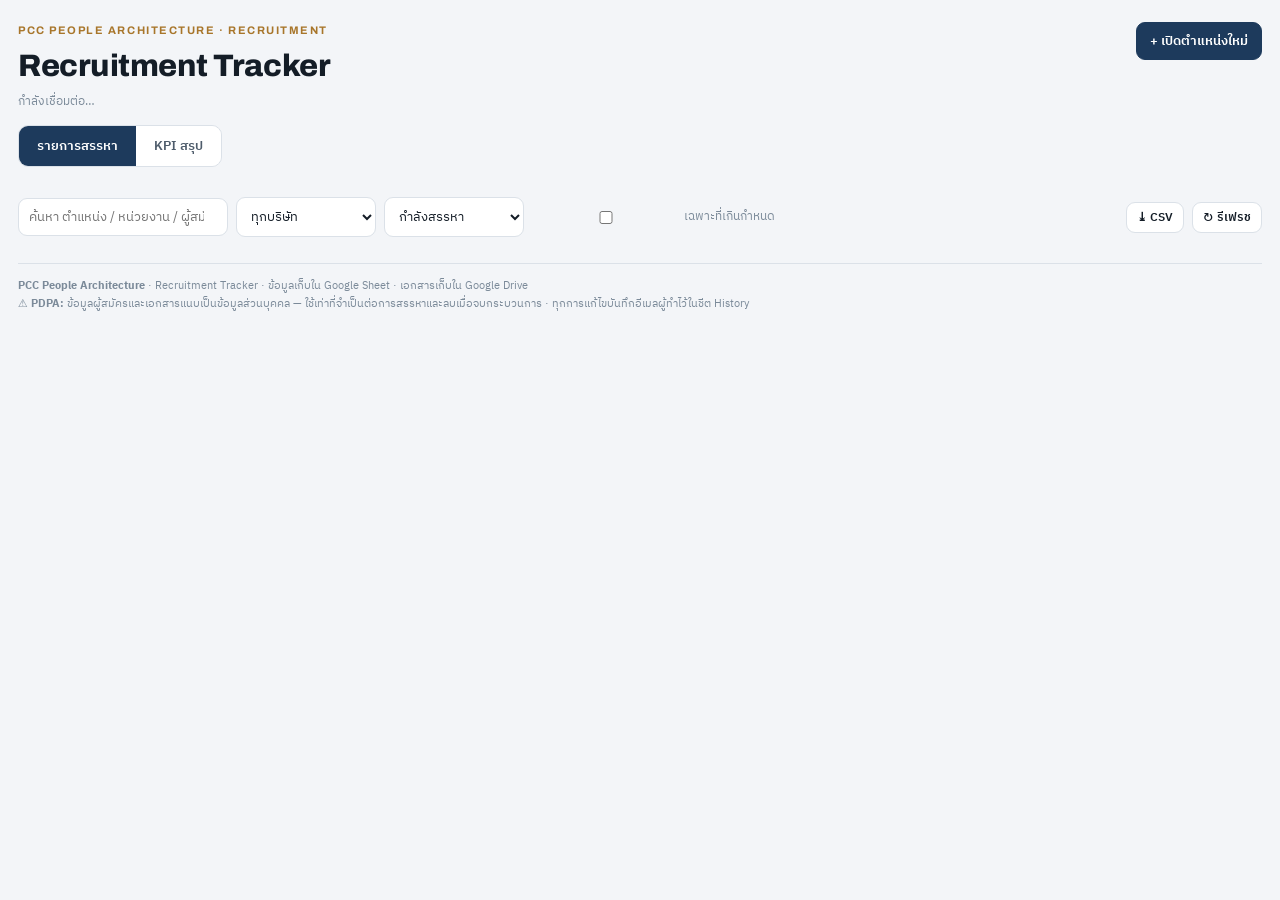
==== tools/appsscript-recruit/Index.html @ fa2a97c5 "Add the recruitment tracker backend the team can actually write to Artifact capabilities are only se" ====
<!DOCTYPE html>
<html lang="th">
<head>
<base target="_top">
<meta charset="utf-8">
<meta name="viewport" content="width=device-width, initial-scale=1">
<link rel="stylesheet" href="https://fonts.googleapis.com/css2?family=Archivo:wght@500;600;700;800&family=IBM+Plex+Sans+Thai:wght@400;500;600;700&display=swap">
<style>
:root{
  --ground:#f3f5f8;--surface:#fff;--surface-2:#eceff4;--ink:#141d27;--ink-2:#4e5c6b;--ink-3:#7b8a99;
  --line:#dbe1e8;--line-2:#e9edf2;--navy:#1d3a5c;--teal:#2a6f6a;--brass:#a8762b;
  --s1:#2f6fae;--s2:#2a8080;--s3:#b1822a;--s4:#2f7a52;--rej:#9c5a4a;--dec:#7b5aa0;
  --ok:#2f7a52;--ok-s:#e2f0e8;--warn:#b0761c;--warn-s:#f7ecd6;--crit:#ad4a38;--crit-s:#f7e2dd;
  --shadow:0 1px 2px rgba(20,29,39,.05),0 8px 22px -12px rgba(20,29,39,.18);
  --fd:"Archivo",system-ui,sans-serif;
  --fb:"IBM Plex Sans Thai","IBM Plex Sans",system-ui,-apple-system,sans-serif;
}
*{box-sizing:border-box}
body{margin:0;background:var(--ground);color:var(--ink);font-family:var(--fb);font-size:14px;line-height:1.5}
.wrap{max-width:1280px;margin:0 auto;padding:22px 18px 40px}
h1,h2,h3{margin:0;font-weight:600}
.num{font-variant-numeric:tabular-nums}
button,input,select,textarea{font-family:inherit}
:focus-visible{outline:2px solid var(--brass);outline-offset:2px}
.top{display:flex;justify-content:space-between;align-items:flex-start;gap:14px;flex-wrap:wrap}
.eyebrow{font-family:var(--fd);font-size:11px;letter-spacing:.14em;text-transform:uppercase;color:var(--brass);font-weight:700}
h1.t{font-family:var(--fd);font-weight:800;font-size:clamp(22px,4vw,31px);letter-spacing:-.015em;margin-top:4px}
.who{font-size:12px;color:var(--ink-3);margin-top:4px}
.tabs{display:inline-flex;border:1px solid var(--line);border-radius:10px;overflow:hidden;margin-top:14px}
.tabs button{border:0;background:var(--surface);color:var(--ink-2);padding:9px 18px;font-size:13px;font-weight:600;cursor:pointer}
.tabs button.on{background:var(--navy);color:#fff}
.kpis{display:grid;grid-template-columns:repeat(5,1fr);gap:10px;margin-top:16px}
.kpi{background:var(--surface);border:1px solid var(--line);border-radius:12px;padding:12px 14px;box-shadow:var(--shadow)}
.kpi .n{font-family:var(--fd);font-weight:800;font-size:25px;line-height:1;font-variant-numeric:tabular-nums}
.kpi .l{font-size:11px;color:var(--ink-2);margin-top:5px;line-height:1.35}
.kpi.w .n{color:var(--crit)}.kpi.g .n{color:var(--ok)}.kpi.b .n{color:var(--navy)}.kpi.a .n{color:var(--brass)}
.bar{display:flex;gap:8px;flex-wrap:wrap;align-items:center;margin-top:14px}
input,select,textarea{font-size:13px;color:var(--ink);background:var(--surface);border:1px solid var(--line);border-radius:9px;padding:7px 10px;width:100%}
textarea{min-height:60px;resize:vertical}
.bar input,.bar select{width:auto;min-width:140px}
.btn{border:1px solid var(--line);background:var(--surface);color:var(--ink);border-radius:9px;padding:7px 13px;font-size:13px;font-weight:600;cursor:pointer}
.btn:hover{border-color:var(--ink-3)}
.btn.pri{background:var(--navy);border-color:var(--navy);color:#fff}
.btn.sm{padding:5px 10px;font-size:12px}
.btn:disabled{opacity:.5;cursor:not-allowed}
.spacer{flex:1}.cnt{font-size:12px;color:var(--ink-3)}
.tw{overflow-x:auto;margin-top:12px;border:1px solid var(--line);border-radius:12px;background:var(--surface);box-shadow:var(--shadow)}
table{border-collapse:collapse;width:100%;min-width:900px;font-size:13px}
th{background:var(--surface-2);color:var(--ink-2);font-size:10.5px;font-weight:700;text-transform:uppercase;letter-spacing:.05em;text-align:left;padding:9px 11px;border-bottom:1px solid var(--line);white-space:nowrap}
td{padding:10px 11px;border-bottom:1px solid var(--line-2);vertical-align:top}
tr:last-child td{border-bottom:0}
tbody tr{cursor:pointer}tbody tr:hover td{background:var(--surface-2)}
.rt{font-weight:600}.rm{font-size:11px;color:var(--ink-3);margin-top:1px}
.pill{display:inline-flex;align-items:center;gap:5px;padding:3px 9px;border-radius:999px;font-size:11.5px;font-weight:600;white-space:nowrap}
.dot{width:7px;height:7px;border-radius:50%;background:currentColor;flex:none}
.age{font-variant-numeric:tabular-nums;font-weight:600;font-size:12.5px;white-space:nowrap}
.age.ok{color:var(--ok)}.age.warn{color:var(--warn)}.age.crit{color:var(--crit)}
.fun{display:flex;gap:3px;align-items:center}
.fun i{display:block;width:17px;height:5px;border-radius:2px;background:var(--line)}
.empty{padding:38px 20px;text-align:center;color:var(--ink-3)}
.empty b{display:block;color:var(--ink-2);font-size:15px;margin-bottom:4px}
.scrim{position:fixed;inset:0;background:rgba(10,18,26,.45);display:none;z-index:40}
.scrim.show{display:block}
.drawer{position:fixed;top:0;right:0;bottom:0;width:min(560px,100%);background:var(--surface);z-index:41;display:none;flex-direction:column;box-shadow:-10px 0 40px rgba(0,0,0,.2)}
.drawer.show{display:flex}
.dh{background:var(--navy);color:#fff;padding:14px 18px;display:flex;justify-content:space-between;gap:10px;align-items:flex-start}
.dh h2{font-family:var(--fd);font-size:17px;font-weight:700}
.dh .dm{font-size:11.5px;opacity:.85;margin-top:2px}
.x{border:0;background:none;color:inherit;font-size:21px;cursor:pointer;line-height:1;padding:0 4px}
.db{padding:16px 18px;overflow-y:auto;flex:1}
.sec{margin-top:16px}
.sec h3{font-size:11px;text-transform:uppercase;letter-spacing:.06em;color:var(--brass);font-weight:700;margin-bottom:7px}
.fld{margin-bottom:9px}.fld label{display:block;font-size:11px;color:var(--ink-2);font-weight:600;margin-bottom:3px}
.g2{display:grid;grid-template-columns:1fr 1fr;gap:9px}
.kv{display:grid;grid-template-columns:116px 1fr;gap:8px;font-size:12.5px;padding:5px 0;border-top:1px solid var(--line-2)}
.kv:first-of-type{border-top:0}.kv span{color:var(--ink-2)}
.cand{border:1px solid var(--line);border-left:3px solid var(--sc);border-radius:9px;padding:9px 11px;margin-bottom:7px;background:var(--surface-2)}
.cand .cn{font-weight:600;font-size:13px}
.cand .cm{font-size:11px;color:var(--ink-3);margin-top:2px}
.steps{display:flex;gap:4px;flex-wrap:wrap;margin-top:7px}
.step{border:1px solid var(--line);background:var(--surface);border-radius:7px;padding:4px 8px;font-size:11px;cursor:pointer;color:var(--ink-2)}
.step.cur{background:var(--sc);border-color:var(--sc);color:#fff;font-weight:600}
.files{display:grid;gap:5px;margin-top:6px}
.file{display:flex;align-items:center;gap:7px;background:var(--surface);border:1px solid var(--line);border-radius:7px;padding:6px 9px;font-size:11.5px}
.file a{color:var(--navy);font-weight:600;text-decoration:none;overflow:hidden;text-overflow:ellipsis;white-space:nowrap}
.file .fs{color:var(--ink-3);margin-left:auto;white-space:nowrap}
.drop{border:1.5px dashed var(--line);border-radius:8px;padding:10px;text-align:center;color:var(--ink-3);font-size:11.5px;cursor:pointer;background:var(--surface)}
.drop:hover{border-color:var(--brass);color:var(--brass)}
.msg{border-radius:8px;padding:8px 11px;font-size:12px;margin-top:9px}
.msg.err{background:var(--crit-s);border:1px solid var(--crit);color:var(--crit)}
.msg.ok{background:var(--ok-s);border:1px solid var(--ok);color:var(--ok)}
.msg.warn{background:var(--warn-s);border:1px solid var(--warn);color:var(--warn)}
.grid2{display:grid;grid-template-columns:1fr 1fr;gap:12px;margin-top:12px}
.panel{background:var(--surface);border:1px solid var(--line);border-radius:12px;padding:14px 16px;box-shadow:var(--shadow)}
.panel h3{font-size:13px;margin-bottom:10px}
.fnl{display:grid;gap:7px}
.fnrow{display:grid;grid-template-columns:132px 1fr 76px;gap:9px;align-items:center;font-size:12.5px}
.fnbar{height:19px;background:var(--surface-2);border-radius:5px;overflow:hidden}
.fnbar i{display:block;height:100%;border-radius:5px}
.mini{width:100%;font-size:12px}
.mini th{font-size:10px}.mini td{padding:6px 8px}
.note{font-size:11px;color:var(--ink-3);margin-top:8px;line-height:1.55}
footer{margin-top:26px;padding-top:14px;border-top:1px solid var(--line);color:var(--ink-3);font-size:11px;line-height:1.6}
@media(max-width:900px){.kpis{grid-template-columns:1fr 1fr}.grid2{grid-template-columns:1fr}.g2{grid-template-columns:1fr}}
</style>
</head>
<body>
<div class="wrap">
  <div class="top">
    <div>
      <div class="eyebrow">PCC People Architecture · Recruitment</div>
      <h1 class="t">Recruitment Tracker</h1>
      <div class="who" id="who">กำลังเชื่อมต่อ…</div>
    </div>
    <button class="btn pri" id="addReq">+ เปิดตำแหน่งใหม่</button>
  </div>

  <div id="codeBox" style="display:none;margin-top:12px">
    <input id="accessCode" type="password" placeholder="รหัสเข้าใช้งาน" style="max-width:260px">
    <button class="btn sm" id="codeGo">ยืนยัน</button>
  </div>

  <div class="tabs"><button id="tList" class="on">รายการสรรหา</button><button id="tKpi">KPI สรุป</button></div>

  <!-- ===== LIST ===== -->
  <div id="viewList">
    <div class="kpis" id="listKpis"></div>
    <div class="bar">
      <input type="search" id="q" placeholder="ค้นหา ตำแหน่ง / หน่วยงาน / ผู้สมัคร…" style="min-width:210px">
      <select id="fCo"><option value="">ทุกบริษัท</option></select>
      <select id="fStatus">
        <option value="open">กำลังสรรหา</option><option value="">ทุกสถานะ</option>
        <option value="filled">ปิดแล้ว</option><option value="hold">พักไว้</option><option value="cancelled">ยกเลิก</option>
      </select>
      <label class="cnt" style="display:flex;align-items:center;gap:5px"><input type="checkbox" id="fLate" style="width:auto"> เฉพาะที่เกินกำหนด</label>
      <span class="spacer"></span><span class="cnt" id="cnt"></span>
      <button class="btn sm" id="exp">⤓ CSV</button>
      <button class="btn sm" id="reload">↻ รีเฟรช</button>
    </div>
    <div id="tableWrap"></div>
  </div>

  <!-- ===== KPI ===== -->
  <div id="viewKpi" style="display:none">
    <div class="bar">
      <select id="kPeriod">
        <option value="90">90 วันล่าสุด</option><option value="180">180 วัน</option>
        <option value="365" selected>12 เดือน</option><option value="0">ทั้งหมด</option>
      </select>
      <select id="kCo"><option value="">ทุกบริษัท</option></select>
      <select id="kRec"><option value="">ผู้รับผิดชอบทุกคน</option></select>
      <span class="spacer"></span><span class="cnt" id="kNote"></span>
    </div>
    <div class="kpis" id="kpiTop"></div>
    <div class="grid2">
      <div class="panel"><h3>Funnel — ผู้สมัครที่ผ่านแต่ละขั้น</h3><div class="fnl" id="kFunnel"></div>
        <div class="note" id="kConv"></div></div>
      <div class="panel"><h3>ค้างในแต่ละสถานะ (เทียบ SLA)</h3><div class="fnl" id="kSla"></div></div>
      <div class="panel"><h3>แหล่งที่มาผู้สมัคร</h3><div id="kSource"></div></div>
      <div class="panel"><h3>เหตุผลที่ไม่ผ่าน</h3><div id="kReject"></div></div>
      <div class="panel" style="grid-column:1/-1"><h3>แนวโน้มรายเดือน</h3><div id="kTrend"></div></div>
    </div>
  </div>

  <div id="pageMsg"></div>

  <footer>
    <b>PCC People Architecture</b> · Recruitment Tracker · ข้อมูลเก็บใน Google Sheet · เอกสารเก็บใน Google Drive<br>
    ⚠️ <b>PDPA:</b> ข้อมูลผู้สมัครและเอกสารแนบเป็นข้อมูลส่วนบุคคล — ใช้เท่าที่จำเป็นต่อการสรรหาและลบเมื่อจบกระบวนการ · ทุกการแก้ไขบันทึกอีเมลผู้ทำไว้ในชีต History
  </footer>
</div>

<div class="scrim" id="scrim"></div>
<aside class="drawer" id="drawer"><div id="dBody" style="display:flex;flex-direction:column;flex:1;min-height:0"></div></aside>

<script>
const CS=[{k:"submitted",n:"ส่งใบสมัครให้หน่วยงาน",c:"var(--s1)",sla:5},
          {k:"interview", n:"รอสัมภาษณ์",          c:"var(--s2)",sla:7},
          {k:"confirmed", n:"หน่วยงานคอนเฟิม",      c:"var(--s3)",sla:5},
          {k:"onboard",   n:"แจ้งเริ่มงาน",          c:"var(--s4)",sla:3}];
const CX=[{k:"rejected",n:"ไม่ผ่าน",c:"var(--rej)"},{k:"declined",n:"ปฏิเสธ Offer",c:"var(--dec)"}];
const ALLC=CS.concat(CX), CM=Object.fromEntries(ALLC.map(s=>[s.k,s]));
const RS={open:"กำลังสรรหา",filled:"ปิดแล้ว",hold:"พักไว้",cancelled:"ยกเลิก"};
const SOURCES=["เว็บหางาน","ใบสมัครตรง","Agency","พนักงานแนะนำ","Headhunt","LinkedIn","อื่น ๆ"];
const REJECTS=["คุณสมบัติไม่ตรง","ประสบการณ์ไม่พอ","เงินเดือนไม่ตรงกัน","หน่วยงานไม่เลือก","ถอนตัว","ติดต่อไม่ได้","อื่น ๆ"];

const $=id=>document.getElementById(id);
const esc=s=>String(s==null?"":s).replace(/[&<>"']/g,c=>({"&":"&amp;","<":"&lt;",">":"&gt;",'"':"&quot;","'":"&#39;"}[c]));
const today=()=>new Date().toISOString().slice(0,10);
const days=(a,b)=>{if(!a)return 0;const x=new Date(a+"T00:00:00"),y=b?new Date(b+"T00:00:00"):new Date();
  return Math.max(0,Math.round((y-x)/864e5));};
const money=n=>n?Number(n).toLocaleString("th-TH"):"";
let REQS=[],CANDS=[],HIST=[],ROLES=[],COMPANIES={},ME="",OPEN=null,TAB="list";
const S={q:"",co:"",status:"open",late:false};

function call(fn,arg){return new Promise((res,rej)=>{
  google.script.run.withSuccessHandler(res).withFailureHandler(rej)[fn](
    Object.assign({accessCode:($("accessCode")||{}).value||""},arg||{}));});}
function err(e){$("pageMsg").innerHTML='<div class="msg err">'+esc(e&&e.message||e)+"</div>";}
function ok(m){$("pageMsg").innerHTML='<div class="msg ok">'+esc(m)+"</div>";setTimeout(()=>$("pageMsg").innerHTML="",2500);}

/* ---------- boot ---------- */
google.script.run.withSuccessHandler(n=>{if(n)$("codeBox").style.display="block";}).needsAccessCode();
google.script.run.withSuccessHandler(d=>{
  ROLES=d.roles||[]; COMPANIES=Object.fromEntries((d.companies||[]).map(c=>[c.c,c.n]));
  (d.companies||[]).forEach(c=>{$("fCo").add(new Option(c.n,c.c));$("kCo").add(new Option(c.n,c.c));});
}).withFailureHandler(err).getRoleIndex();
$("codeGo").onclick=load;
function load(){
  call("getAll").then(d=>{
    REQS=d.reqs||[];CANDS=d.cands||[];HIST=d.hist||[];ME=d.me||"";
    $("who").textContent="บันทึกในชื่อ "+ME+" · "+REQS.length+" ตำแหน่ง · "+CANDS.length+" ผู้สมัคร";
    const recs=[...new Set(REQS.map(r=>r.recruiter).filter(Boolean))].sort();
    $("kRec").innerHTML='<option value="">ผู้รับผิดชอบทุกคน</option>'+recs.map(r=>'<option>'+esc(r)+"</option>").join("");
    $("pageMsg").innerHTML=""; renderList(); if(TAB==="kpi")renderKpi();
  }).catch(err);
}
load();
$("reload").onclick=load;

/* ---------- helpers ---------- */
const coName=r=>COMPANIES[r.company]||r.company||"";
const candsOf=id=>CANDS.filter(c=>c.req_id===id);
const reached=cid=>{const s=new Set(HIST.filter(h=>h.entity==="cand"&&h.entity_id===cid).map(h=>h.to_stage));
  const c=CANDS.find(x=>x.cand_id===cid); if(c)s.add(c.stage); return s;};
const activeC=c=>c.stage!=="rejected"&&c.stage!=="declined";
function reqLate(r){ return candsOf(r.req_id).some(c=>{const st=CM[c.stage];
  return activeC(c)&&st&&st.sla&&days(c.stage_since)>st.sla;}); }
function reqAge(r){ return days(r.opened_at); }
function onboardDate(reqId){
  const cs=candsOf(reqId).filter(c=>c.stage==="onboard").map(c=>{
    const h=HIST.filter(x=>x.entity==="cand"&&x.entity_id===c.cand_id&&x.to_stage==="onboard")
                .map(x=>x.at).sort()[0];
    return h||c.stage_since;}).filter(Boolean).sort();
  return cs[0]||"";
}

/* ---------- list ---------- */
function filtered(){
  const q=S.q.trim().toLowerCase();
  return REQS.filter(r=>{
    if(S.status&&r.status!==S.status)return false;
    if(S.co&&r.company!==S.co)return false;
    if(S.late&&!reqLate(r))return false;
    if(q){const names=candsOf(r.req_id).map(c=>c.name).join(" ");
      if(![r.role_title,r.role_title_th,r.dept,r.ref,r.recruiter,names].join(" ").toLowerCase().includes(q))return false;}
    return true;
  }).sort((a,b)=>(reqLate(b)-reqLate(a))||(reqAge(b)-reqAge(a)));
}
function renderList(){
  const open=REQS.filter(r=>r.status==="open");
  const late=open.filter(reqLate);
  const act=CANDS.filter(activeC);
  const wait=CANDS.filter(c=>c.stage==="interview").length;
  const onb=CANDS.filter(c=>c.stage==="onboard").length;
  $("listKpis").innerHTML=
   '<div class="kpi b"><div class="n">'+open.length+'</div><div class="l">ตำแหน่งกำลังสรรหา</div></div>'+
   '<div class="kpi w"><div class="n">'+late.length+'</div><div class="l">มีผู้สมัครค้างเกิน SLA</div></div>'+
   '<div class="kpi"><div class="n">'+act.length+'</div><div class="l">ผู้สมัครที่ยังดำเนินการ</div></div>'+
   '<div class="kpi a"><div class="n">'+wait+'</div><div class="l">รอสัมภาษณ์</div></div>'+
   '<div class="kpi g"><div class="n">'+onb+'</div><div class="l">แจ้งเริ่มงานแล้ว</div></div>';
  const list=filtered();
  $("cnt").textContent="แสดง "+list.length+" จาก "+REQS.length;
  if(!list.length){ $("tableWrap").innerHTML='<div class="tw"><div class="empty"><b>'+
    (REQS.length?"ไม่มีรายการตรงกับตัวกรอง":"ยังไม่มีตำแหน่งที่เปิดรับ")+"</b>"+
    (REQS.length?"ลองเปลี่ยนตัวกรองด้านบน":"กด “+ เปิดตำแหน่งใหม่” เพื่อเริ่ม")+"</div></div>"; return; }
  $("tableWrap").innerHTML='<div class="tw"><table><thead><tr><th>ตำแหน่ง</th><th>หน่วยงาน</th><th>อัตรา</th>'+
    "<th>ผู้สมัคร</th><th>Funnel</th><th>เปิดรับมาแล้ว</th><th>สถานะ</th><th>เอกสาร</th></tr></thead><tbody>"+
    list.map(r=>{const cs=candsOf(r.req_id),a=reqAge(r),L=reqLate(r);
      const got=CS.map(s=>cs.filter(c=>reached(c.cand_id).has(s.k)).length);
      return '<tr data-id="'+esc(r.req_id)+'">'+
        '<td><div class="rt">'+esc(r.role_title||"—")+'</div><div class="rm">'+esc(r.ref||"")+" · "+esc(r.role_code||"")+"</div></td>"+
        '<td>'+esc(r.dept||"—")+'<div class="rm">'+esc(coName(r))+"</div></td>"+
        '<td class="num">'+(r.headcount||1)+"</td>"+
        '<td class="num">'+cs.filter(activeC).length+'<div class="rm">ทั้งหมด '+cs.length+"</div></td>"+
        '<td><div class="fun">'+CS.map((s,i)=>'<i style="background:'+(got[i]?s.c:"var(--line)")+'" title="'+esc(s.n)+": "+got[i]+'"></i>').join("")+
          '</div><div class="rm num">'+got.join(" › ")+"</div></td>"+
        '<td><span class="age '+(L?"crit":a>45?"warn":"ok")+'">'+a+" วัน"+(L?" ⚠":"")+"</span></td>"+
        '<td><span class="pill" style="color:'+(r.status==="open"?"var(--navy)":r.status==="filled"?"var(--ok)":"var(--ink-3)")+
          ';background:var(--surface-2)"><i class="dot"></i>'+esc(RS[r.status]||r.status)+"</span></td>"+
        "<td>"+((r.files||[]).length+cs.reduce((n,c)=>n+(c.files||[]).length,0)||"—")+"</td></tr>";}).join("")+
    "</tbody></table></div>";
  document.querySelectorAll("tr[data-id]").forEach(tr=>tr.onclick=()=>openReq(tr.dataset.id));
}
["q","fCo","fStatus","fLate"].forEach(id=>$(id).addEventListener("input",e=>{
  S[id==="q"?"q":id==="fCo"?"co":id==="fStatus"?"status":"late"]=id==="fLate"?e.target.checked:e.target.value;
  renderList();}));

/* ---------- tabs ---------- */
$("tList").onclick=()=>{TAB="list";$("tList").classList.add("on");$("tKpi").classList.remove("on");
  $("viewList").style.display="";$("viewKpi").style.display="none";};
$("tKpi").onclick=()=>{TAB="kpi";$("tKpi").classList.add("on");$("tList").classList.remove("on");
  $("viewList").style.display="none";$("viewKpi").style.display="";renderKpi();};
["kPeriod","kCo","kRec"].forEach(id=>$(id).addEventListener("change",renderKpi));

/* ---------- KPI ---------- */
function kpiScope(){
  const d=+$("kPeriod").value||0, co=$("kCo").value, rec=$("kRec").value;
  const cut=d?new Date(Date.now()-d*864e5).toISOString().slice(0,10):"";
  const reqs=REQS.filter(r=>(!cut||(r.opened_at||"")>=cut)&&(!co||r.company===co)&&(!rec||r.recruiter===rec));
  const ids=new Set(reqs.map(r=>r.req_id));
  return {reqs,cands:CANDS.filter(c=>ids.has(c.req_id)),cut};
}
function renderKpi(){
  const {reqs,cands}=kpiScope();
  $("kNote").textContent=reqs.length+" ตำแหน่ง · "+cands.length+" ผู้สมัคร";
  // time to fill
  const tf=reqs.filter(r=>r.status==="filled").map(r=>{const o=onboardDate(r.req_id);
    return o&&r.opened_at?days(r.opened_at,o):null;}).filter(v=>v!=null).sort((a,b)=>a-b);
  const avg=tf.length?Math.round(tf.reduce((a,b)=>a+b,0)/tf.length):0;
  const med=tf.length?tf[Math.floor(tf.length/2)]:0;
  const hcTotal=reqs.reduce((n,r)=>n+(Number(r.headcount)||1),0);
  const hcFilled=cands.filter(c=>c.stage==="onboard").length;
  const conf=cands.filter(c=>reached(c.cand_id).has("confirmed")).length;
  const onb=cands.filter(c=>reached(c.cand_id).has("onboard")).length;
  const dec=cands.filter(c=>c.stage==="declined").length;
  const accept=(onb+dec)?Math.round(onb/(onb+dec)*100):0;
  $("kpiTop").innerHTML=
   '<div class="kpi b"><div class="n">'+avg+'</div><div class="l">Time to Fill เฉลี่ย (วัน)<br><span class="rm">มัธยฐาน '+med+"</span></div></div>"+
   '<div class="kpi g"><div class="n">'+(hcTotal?Math.round(hcFilled/hcTotal*100):0)+'%</div><div class="l">Fill Rate<br><span class="rm">'+hcFilled+"/"+hcTotal+" อัตรา</span></div></div>"+
   '<div class="kpi a"><div class="n">'+accept+'%</div><div class="l">Offer Acceptance<br><span class="rm">รับ '+onb+" · ปฏิเสธ "+dec+"</span></div></div>"+
   '<div class="kpi"><div class="n">'+reqs.filter(r=>r.status==="open").length+'</div><div class="l">ยังเปิดรับอยู่</div></div>'+
   '<div class="kpi w"><div class="n">'+reqs.filter(r=>r.status==="open"&&reqLate(r)).length+'</div><div class="l">มีผู้สมัครค้างเกิน SLA</div></div>';

  // funnel
  const f=CS.map(s=>({s,n:cands.filter(c=>reached(c.cand_id).has(s.k)).length}));
  const max=Math.max(1,...f.map(x=>x.n));
  $("kFunnel").innerHTML=f.map(x=>'<div class="fnrow"><span>'+esc(x.s.n)+'</span>'+
    '<span class="fnbar"><i style="width:'+Math.round(x.n/max*100)+"%;background:"+x.s.c+'"></i></span>'+
    '<b class="num" style="text-align:right">'+x.n+"</b></div>").join("");
  const conv=(a,b)=>a?Math.round(b/a*100)+"%":"—";
  $("kConv").innerHTML="อัตราผ่านแต่ละขั้น: ส่ง→สัมภาษณ์ <b>"+conv(f[0].n,f[1].n)+
    "</b> · สัมภาษณ์→คอนเฟิม <b>"+conv(f[1].n,f[2].n)+"</b> · คอนเฟิม→เริ่มงาน <b>"+conv(f[2].n,f[3].n)+"</b>";

  // current ageing vs SLA
  $("kSla").innerHTML=CS.map(s=>{const inSt=cands.filter(c=>c.stage===s.k);
    const late=inSt.filter(c=>days(c.stage_since)>s.sla).length;
    const avgD=inSt.length?Math.round(inSt.reduce((a,c)=>a+days(c.stage_since),0)/inSt.length):0;
    const pct=inSt.length?Math.round((inSt.length-late)/inSt.length*100):100;
    return '<div class="fnrow"><span>'+esc(s.n)+'</span><span class="fnbar">'+
      '<i style="width:'+pct+"%;background:"+(pct>=80?"var(--ok)":pct>=50?"var(--warn)":"var(--crit)")+'"></i></span>'+
      '<b class="num" style="text-align:right;font-size:11.5px">'+pct+"% <span class='rm'>"+avgD+"ว</span></b></div>";}).join("")+
    '<div class="note">แถบ = สัดส่วนที่ยังอยู่ใน SLA · ตัวเลขเล็ก = วันเฉลี่ยที่ค้างอยู่</div>';

  // source
  const by=(key,list)=>{const m={};list.forEach(c=>{const k=c[key]||"ไม่ระบุ";(m[k]=m[k]||[]).push(c)});return m;};
  const src=by("source",cands);
  $("kSource").innerHTML=Object.keys(src).length?'<table class="mini"><thead><tr><th>แหล่งที่มา</th><th>ผู้สมัคร</th><th>เริ่มงาน</th><th>อัตราสำเร็จ</th></tr></thead><tbody>'+
    Object.entries(src).sort((a,b)=>b[1].length-a[1].length).map(([k,v])=>{
      const h=v.filter(c=>reached(c.cand_id).has("onboard")).length;
      return "<tr><td>"+esc(k)+'</td><td class="num">'+v.length+'</td><td class="num">'+h+'</td><td class="num">'+
        (v.length?Math.round(h/v.length*100):0)+"%</td></tr>";}).join("")+"</tbody></table>"
    :'<div class="rm">ยังไม่มีข้อมูล</div>';

  // rejections
  const rej=by("reject_reason",cands.filter(c=>c.stage==="rejected"||c.stage==="declined"));
  $("kReject").innerHTML=Object.keys(rej).length?'<table class="mini"><thead><tr><th>เหตุผล</th><th>จำนวน</th><th>สัดส่วน</th></tr></thead><tbody>'+
    Object.entries(rej).sort((a,b)=>b[1].length-a[1].length).map(([k,v])=>{
      const t=Object.values(rej).reduce((n,x)=>n+x.length,0);
      return "<tr><td>"+esc(k)+'</td><td class="num">'+v.length+'</td><td class="num">'+Math.round(v.length/t*100)+"%</td></tr>";}).join("")+
    "</tbody></table>":'<div class="rm">ยังไม่มีข้อมูล</div>';

  // monthly trend
  const mo={};
  reqs.forEach(r=>{const m=(r.opened_at||"").slice(0,7); if(m){mo[m]=mo[m]||{o:0,f:0};mo[m].o++;}});
  reqs.filter(r=>r.status==="filled").forEach(r=>{const m=(onboardDate(r.req_id)||"").slice(0,7);
    if(m){mo[m]=mo[m]||{o:0,f:0};mo[m].f++;}});
  const keys=Object.keys(mo).sort().slice(-12);
  $("kTrend").innerHTML=keys.length?'<table class="mini"><thead><tr><th>เดือน</th><th>เปิดรับ</th><th>ปิดได้</th><th></th></tr></thead><tbody>'+
    keys.map(k=>{const v=mo[k],mx=Math.max(1,...keys.map(x=>mo[x].o));
      return "<tr><td>"+k+'</td><td class="num">'+v.o+'</td><td class="num">'+v.f+
      '</td><td><span class="fnbar" style="display:block"><i style="width:'+Math.round(v.o/mx*100)+'%;background:var(--navy)"></i></span></td></tr>';}).join("")+
    "</tbody></table>":'<div class="rm">ยังไม่มีข้อมูล</div>';
}

/* ---------- drawer ---------- */
function closeD(){OPEN=null;$("drawer").classList.remove("show");$("scrim").classList.remove("show");}
$("scrim").onclick=closeD;
document.addEventListener("keydown",e=>{if(e.key==="Escape")closeD();});

function openReq(id){
  const r=REQS.find(x=>x.req_id===id); if(!r)return closeD();
  OPEN=id; const cs=candsOf(id);
  $("dBody").innerHTML='<div class="dh"><div><h2>'+esc(r.role_title||"—")+"</h2>"+
    '<div class="dm">'+esc(r.ref)+" · "+esc(r.role_code||"")+" · "+esc(coName(r))+"</div></div>"+
    '<button class="x" id="dx">×</button></div><div class="db">'+
    '<div class="sec"><h3>รายละเอียดตำแหน่ง</h3>'+
      '<div class="kv"><span>หน่วยงาน</span><b>'+esc(r.dept||"—")+"</b></div>"+
      '<div class="kv"><span>ผู้บังคับบัญชา</span><b>'+esc(r.hiring_manager||"—")+"</b></div>"+
      '<div class="kv"><span>ผู้รับผิดชอบสรรหา</span><b>'+esc(r.recruiter||"—")+"</b></div>"+
      '<div class="kv"><span>อัตรา</span><b class="num">'+(r.headcount||1)+"</b></div>"+
      '<div class="kv"><span>เปิดรับ</span><b class="num">'+esc(r.opened_at||"—")+" ("+reqAge(r)+" วัน)</b></div>"+
      '<div class="kv"><span>เริ่มงานเป้าหมาย</span><b class="num">'+esc(r.target_start||"—")+"</b></div>"+
      '<div class="kv"><span>สถานะ</span><b>'+esc(RS[r.status]||r.status)+"</b></div>"+
      '<div style="display:flex;gap:6px;margin-top:9px;flex-wrap:wrap">'+
        Object.keys(RS).map(k=>'<button class="step'+(k===r.status?" cur":"")+'" style="--sc:var(--navy)" data-st="'+k+'">'+esc(RS[k])+"</button>").join("")+
        '<button class="btn sm" id="rEdit">✎ แก้ไข</button><button class="btn sm" id="rDel">ลบ</button></div></div>'+
    '<div class="sec"><h3>เอกสารของตำแหน่ง</h3><div class="files" id="rFiles"></div>'+
      '<div class="drop" id="rDrop">แนบไฟล์ (ทุกชนิด รวม .docx/.xlsx) สูงสุด 8 MB<input type="file" id="rFile" multiple hidden></div></div>'+
    '<div class="sec"><h3>ผู้สมัคร ('+cs.length+")</h3><div id=\"cList\"></div>"+
      '<button class="btn pri sm" id="cAdd" style="margin-top:8px">+ เพิ่มผู้สมัคร</button></div>'+
    '<div id="dMsg"></div></div>';
  $("dx").onclick=closeD;
  $("dBody").querySelectorAll("[data-st]").forEach(b=>b.onclick=()=>{
    r.status=b.dataset.st; call("saveReq",{req:r}).then(()=>{ok("อัปเดตสถานะแล้ว");load();openReq(id);}).catch(err);});
  $("rEdit").onclick=()=>reqForm(r);
  $("rDel").onclick=()=>{ if(!confirmInline("ลบตำแหน่งนี้และผู้สมัครทั้งหมด?"))return;
    call("deleteReq",{req_id:id}).then(()=>{closeD();load();}).catch(err);};
  renderFiles(r.files||[],"rFiles",{req_id:id});
  $("rDrop").onclick=()=>$("rFile").click();
  $("rFile").onchange=e=>uploadAll(e.target.files,{req_id:id});
  renderCands(cs,r);
  $("cAdd").onclick=()=>candForm(null,r);
  $("drawer").classList.add("show");$("scrim").classList.add("show");
}
function confirmInline(q){ return window.confirm(q); }

function renderCands(cs,r){
  $("cList").innerHTML=cs.length?cs.map(c=>{const st=CM[c.stage]||CS[0],a=days(c.stage_since),
    late=st.sla&&a>st.sla&&activeC(c);
    return '<div class="cand" style="--sc:'+st.c+'"><div style="display:flex;gap:8px;align-items:flex-start">'+
      '<div style="flex:1"><div class="cn">'+esc(c.name)+'</div><div class="cm">'+
      (c.source?esc(c.source)+" · ":"")+'<span class="age '+(late?"crit":"ok")+'">'+a+" วันในสถานะ"+(late?" ⚠":"")+"</span>"+
      (c.interview_at?" · สัมภาษณ์ "+esc(c.interview_at):"")+(c.offer_salary?" · Offer "+money(c.offer_salary):"")+
      (c.reject_reason?" · "+esc(c.reject_reason):"")+"</div></div>"+
      '<button class="btn sm" data-ce="'+esc(c.cand_id)+'">✎</button>'+
      '<button class="btn sm" data-cd="'+esc(c.cand_id)+'">ลบ</button></div>'+
      '<div class="steps">'+ALLC.map(s=>'<button class="step'+(s.k===c.stage?" cur":"")+'" style="--sc:'+s.c+
        '" data-cs="'+esc(c.cand_id)+'" data-to="'+s.k+'">'+esc(s.n)+"</button>").join("")+"</div>"+
      '<div class="files" data-cf="'+esc(c.cand_id)+'"></div>'+
      '<div class="drop" data-cu="'+esc(c.cand_id)+'" style="margin-top:5px">แนบเอกสารผู้สมัคร</div></div>';
  }).join(""):'<div class="rm">ยังไม่มีผู้สมัคร</div>';
  cs.forEach(c=>renderFiles(c.files||[],null,{cand_id:c.cand_id},
    $("cList").querySelector('[data-cf="'+c.cand_id+'"]')));
  $("cList").querySelectorAll("[data-to]").forEach(b=>b.onclick=()=>{
    const c=CANDS.find(x=>x.cand_id===b.dataset.cs); if(!c)return;
    if((b.dataset.to==="rejected"||b.dataset.to==="declined")&&!c.reject_reason){ candForm(c,r,b.dataset.to); return; }
    c.stage=b.dataset.to; call("saveCand",{cand:c}).then(()=>{ok("อัปเดตแล้ว");load();openReq(r.req_id);}).catch(err);});
  $("cList").querySelectorAll("[data-ce]").forEach(b=>b.onclick=()=>candForm(CANDS.find(x=>x.cand_id===b.dataset.ce),r));
  $("cList").querySelectorAll("[data-cd]").forEach(b=>b.onclick=()=>{
    if(!confirmInline("ลบผู้สมัครคนนี้?"))return;
    call("deleteCand",{cand_id:b.dataset.cd}).then(()=>{load();openReq(r.req_id);}).catch(err);});
  $("cList").querySelectorAll("[data-cu]").forEach(d=>{
    const inp=document.createElement("input"); inp.type="file"; inp.multiple=true; inp.hidden=true;
    d.appendChild(inp); d.onclick=e=>{ if(e.target!==inp) inp.click(); };
    inp.onchange=e=>uploadAll(e.target.files,{cand_id:d.dataset.cu});});
}
function renderFiles(files,id,ctx,node){
  const el=node||$(id); if(!el)return;
  el.innerHTML=files.length?files.map(f=>'<div class="file">📎 <a href="'+esc(f.url)+'" target="_blank" rel="noopener">'+
    esc(f.name)+'</a><span class="fs">'+Math.max(1,Math.round((f.size||0)/1024))+" KB</span>"+
    '<button class="x" data-rmf="'+esc(f.id)+'" style="color:var(--ink-3);font-size:15px">×</button></div>').join("")
    :'<div class="rm">ไม่มีเอกสาร</div>';
  el.querySelectorAll("[data-rmf]").forEach(b=>b.onclick=ev=>{ev.stopPropagation();
    call("removeFile",Object.assign({file_id:b.dataset.rmf},ctx)).then(()=>{load();if(OPEN)openReq(OPEN);}).catch(err);});
}
function uploadAll(files,ctx){
  if(!files.length)return;
  $("dMsg").innerHTML='<div class="msg">กำลังอัปโหลด…</div>';
  const jobs=[...files].map(f=>new Promise((res,rej)=>{
    if(f.size>8*1024*1024)return rej(new Error(f.name+" ใหญ่เกิน 8 MB"));
    const rd=new FileReader();
    rd.onload=()=>call("uploadFile",Object.assign({name:f.name,mime:f.type||"application/octet-stream",
      data:rd.result.split(",")[1]},ctx)).then(res).catch(rej);
    rd.onerror=()=>rej(new Error("อ่านไฟล์ไม่ได้"));
    rd.readAsDataURL(f);}));
  Promise.allSettled(jobs).then(rs=>{
    const bad=rs.filter(x=>x.status==="rejected").map(x=>x.reason&&x.reason.message||"ผิดพลาด");
    $("dMsg").innerHTML=bad.length?'<div class="msg err">'+bad.map(esc).join("<br>")+"</div>":"";
    load(); if(OPEN)openReq(OPEN);});
}

/* ---------- forms ---------- */
function reqForm(r){
  const opts=ROLES.slice(0,500).map(x=>'<option value="'+esc(x.c)+'"'+(r&&r.role_code===x.c?" selected":"")+">"+esc(x.c+" · "+x.t)+"</option>").join("");
  $("dBody").innerHTML='<div class="dh"><div><h2>'+(r?"แก้ไขตำแหน่ง":"เปิดตำแหน่งใหม่")+"</h2></div>"+
    '<button class="x" id="fx">×</button></div><div class="db">'+
    '<div class="fld"><label>ตำแหน่งจากคลัง JD</label><input type="search" id="fq" placeholder="พิมพ์เพื่อกรอง…" style="margin-bottom:5px">'+
      '<select id="fRole" size="5">'+opts+"</select></div>"+
    '<div class="g2"><div class="fld"><label>หน่วยงาน</label><input id="fDept" value="'+esc(r?r.dept:"")+'"></div>'+
      '<div class="fld"><label>จำนวนอัตรา</label><input type="number" id="fHead" min="1" value="'+(r?r.headcount||1:1)+'"></div></div>'+
    '<div class="g2"><div class="fld"><label>ผู้บังคับบัญชา</label><input id="fMgr" value="'+esc(r?r.hiring_manager:"")+'"></div>'+
      '<div class="fld"><label>ผู้รับผิดชอบสรรหา</label><input id="fRec" value="'+esc(r?r.recruiter:ME)+'"></div></div>'+
    '<div class="g2"><div class="fld"><label>วันเปิดรับ</label><input type="date" id="fOpen" value="'+esc(r?r.opened_at:today())+'"></div>'+
      '<div class="fld"><label>เริ่มงานเป้าหมาย</label><input type="date" id="fStart" value="'+esc(r?r.target_start:"")+'"></div></div>'+
    '<div class="fld"><label>บันทึก</label><textarea id="fNote">'+esc(r?r.note:"")+"</textarea></div>"+
    '<div id="fMsg"></div><div style="display:flex;gap:8px;margin-top:10px">'+
      '<button class="btn pri" id="fSave">บันทึก</button><button class="btn" id="fCancel">ยกเลิก</button></div></div>';
  $("fx").onclick=closeD; $("fCancel").onclick=()=>r?openReq(r.req_id):closeD();
  $("fq").oninput=e=>{const q=e.target.value.trim().toLowerCase();
    $("fRole").innerHTML=ROLES.filter(x=>!q||x.c.toLowerCase().includes(q)||x.t.toLowerCase().includes(q)||(x.th||"").includes(q))
      .slice(0,500).map(x=>'<option value="'+esc(x.c)+'">'+esc(x.c+" · "+x.t)+"</option>").join("");};
  $("fSave").onclick=()=>{
    const role=ROLES.find(x=>x.c===$("fRole").value);
    if(!role){$("fMsg").innerHTML='<div class="msg err">กรุณาเลือกตำแหน่ง</div>';return;}
    if(!$("fDept").value.trim()){$("fMsg").innerHTML='<div class="msg err">กรุณากรอกหน่วยงาน</div>';return;}
    const req=Object.assign({},r||{},{role_code:role.c,role_title:role.t,role_title_th:role.th,
      company:role.co,level:role.l,dept:$("fDept").value.trim(),headcount:+$("fHead").value||1,
      hiring_manager:$("fMgr").value.trim(),recruiter:$("fRec").value.trim(),
      opened_at:$("fOpen").value||today(),target_start:$("fStart").value||"",note:$("fNote").value.trim()});
    $("fSave").disabled=true;
    call("saveReq",{req}).then(id=>{ok("บันทึกแล้ว");load();setTimeout(()=>openReq(id),400);})
      .catch(e=>{err(e);$("fSave").disabled=false;});};
}
function candForm(c,r,forceStage){
  const sel=(arr,v)=>arr.map(x=>'<option'+(x===v?" selected":"")+">"+esc(x)+"</option>").join("");
  $("dBody").innerHTML='<div class="dh"><div><h2>'+(c?"แก้ไขผู้สมัคร":"เพิ่มผู้สมัคร")+"</h2>"+
    '<div class="dm">'+esc(r.role_title)+"</div></div><button class=\"x\" id=\"fx\">×</button></div><div class=\"db\">"+
    '<div class="fld"><label>ชื่อผู้สมัคร</label><input id="cName" value="'+esc(c?c.name:"")+'"></div>'+
    '<div class="g2"><div class="fld"><label>แหล่งที่มา</label><select id="cSrc"><option value=""></option>'+sel(SOURCES,c&&c.source)+"</select></div>"+
      '<div class="fld"><label>วันที่ส่งใบสมัคร</label><input type="date" id="cApp" value="'+esc(c?c.applied_at:today())+'"></div></div>'+
    '<div class="g2"><div class="fld"><label>นัดสัมภาษณ์</label><input type="date" id="cInt" value="'+esc(c?c.interview_at:"")+'"></div>'+
      '<div class="fld"><label>ผู้สัมภาษณ์</label><input id="cItr" value="'+esc(c?c.interviewer:"")+'"></div></div>'+
    '<div class="g2"><div class="fld"><label>เงินเดือน Offer (บาท)</label><input type="number" id="cSal" value="'+(c&&c.offer_salary||"")+'"></div>'+
      '<div class="fld"><label>เหตุผลที่ไม่ผ่าน</label><select id="cRej"><option value=""></option>'+sel(REJECTS,c&&c.reject_reason)+"</select></div></div>"+
    '<div class="fld"><label>บันทึก</label><textarea id="cNote">'+esc(c?c.note:"")+"</textarea></div>"+
    '<div id="fMsg"></div><div style="display:flex;gap:8px;margin-top:10px">'+
      '<button class="btn pri" id="cSave">บันทึก</button><button class="btn" id="cCancel">ยกเลิก</button></div></div>';
  $("fx").onclick=closeD; $("cCancel").onclick=()=>openReq(r.req_id);
  if(forceStage)$("fMsg").innerHTML='<div class="msg warn">เลือกเหตุผลก่อนเปลี่ยนเป็น “'+esc(CM[forceStage].n)+'”</div>';
  $("cSave").onclick=()=>{
    if(!$("cName").value.trim()){$("fMsg").innerHTML='<div class="msg err">กรุณากรอกชื่อผู้สมัคร</div>';return;}
    if(forceStage&&!$("cRej").value){$("fMsg").innerHTML='<div class="msg err">กรุณาเลือกเหตุผล</div>';return;}
    const cand=Object.assign({},c||{},{req_id:r.req_id,name:$("cName").value.trim(),source:$("cSrc").value,
      applied_at:$("cApp").value||today(),interview_at:$("cInt").value||"",interviewer:$("cItr").value.trim(),
      offer_salary:$("cSal").value||"",reject_reason:$("cRej").value,note:$("cNote").value.trim()});
    if(forceStage)cand.stage=forceStage;
    $("cSave").disabled=true;
    call("saveCand",{cand}).then(()=>{ok("บันทึกแล้ว");load();setTimeout(()=>openReq(r.req_id),400);})
      .catch(e=>{err(e);$("cSave").disabled=false;});};
}
$("addReq").onclick=()=>{OPEN=null;reqForm(null);$("drawer").classList.add("show");$("scrim").classList.add("show");};

/* ---------- export ---------- */
$("exp").onclick=()=>{
  const list=filtered();
  const hdr=["Ref","Role Code","Role","Company","Dept","Headcount","Status","Opened","Days open","Target start",
    "Recruiter","Candidate","Source","Stage","Days in stage","Interview","Offer","Reject reason"];
  const rows=[];
  list.forEach(r=>{const cs=candsOf(r.req_id);
    if(!cs.length)rows.push([r.ref,r.role_code,r.role_title,coName(r),r.dept,r.headcount,RS[r.status],r.opened_at,reqAge(r),r.target_start,r.recruiter,"","","","","","",""]);
    cs.forEach(c=>rows.push([r.ref,r.role_code,r.role_title,coName(r),r.dept,r.headcount,RS[r.status],r.opened_at,reqAge(r),r.target_start,
      r.recruiter,c.name,c.source,(CM[c.stage]||{}).n||c.stage,days(c.stage_since),c.interview_at,c.offer_salary,c.reject_reason]));});
  const csv="﻿"+[hdr,...rows].map(r=>r.map(c=>'"'+String(c==null?"":c).replace(/"/g,'""')+'"').join(",")).join("\n");
  const a=document.createElement("a");
  a.href=URL.createObjectURL(new Blob([csv],{type:"text/csv"}));
  a.download="recruitment_"+today()+".csv";document.body.appendChild(a);a.click();a.remove();
};
</script>
</body>
</html>
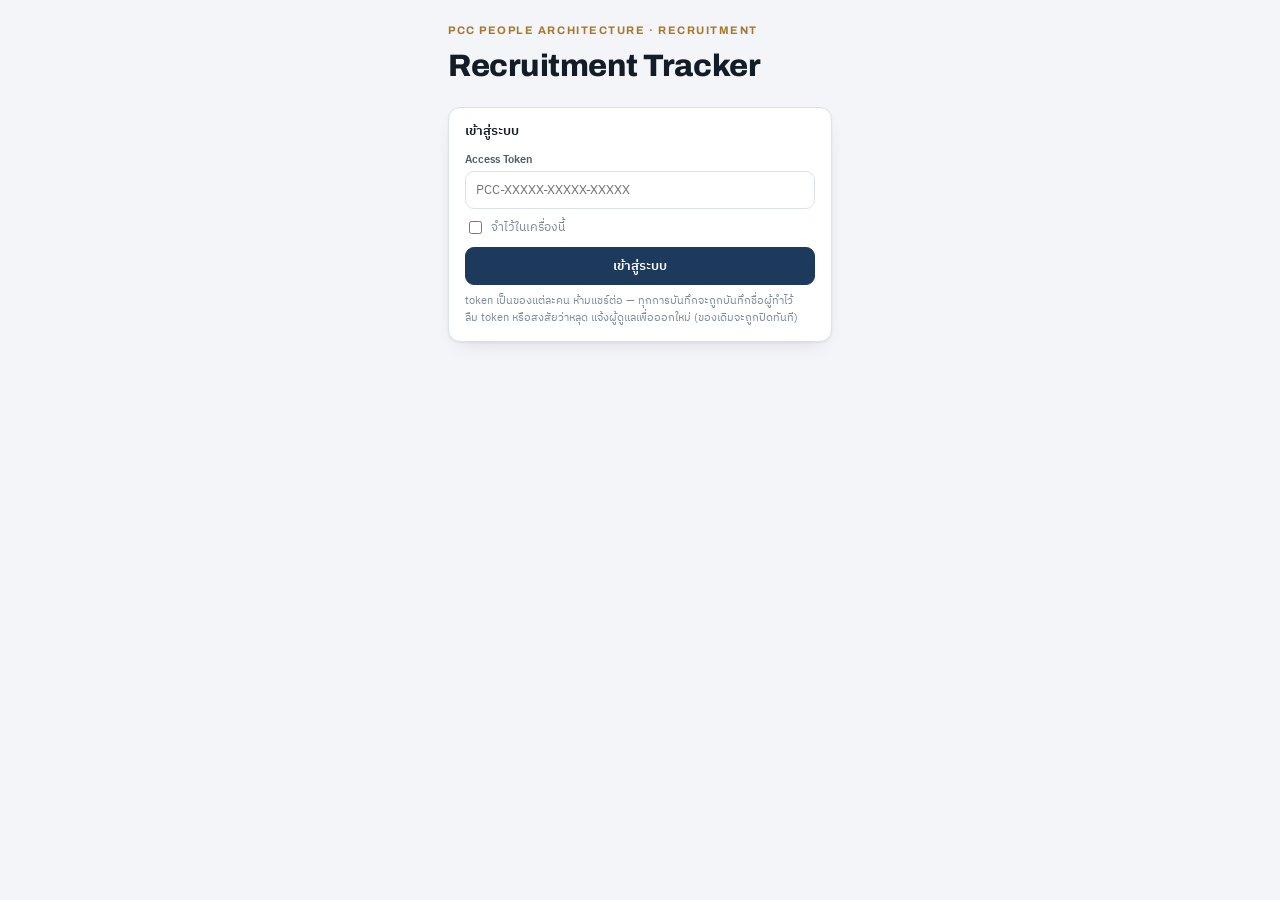
==== commit 99b8e645: "Sign in to the recruitment tracker with per-person tokens Switches the tracker from Google Workspace" ====
--- a/tools/appsscript-recruit/Index.html
+++ b/tools/appsscript-recruit/Index.html
@@ -105,20 +105,37 @@
 </style>
 </head>
 <body>
-<div class="wrap">
+<div class="wrap" id="loginView" style="max-width:420px">
+  <div class="top" style="display:block">
+    <div class="eyebrow">PCC People Architecture · Recruitment</div>
+    <h1 class="t">Recruitment Tracker</h1>
+  </div>
+  <div class="panel" style="margin-top:18px">
+    <h3>เข้าสู่ระบบ</h3>
+    <div class="fld"><label for="tok">Access Token</label>
+      <input id="tok" type="password" autocomplete="current-password" placeholder="PCC-XXXXX-XXXXX-XXXXX"></div>
+    <label class="cnt" style="display:flex;align-items:center;gap:6px;margin-bottom:10px">
+      <input type="checkbox" id="remember" style="width:auto"> จำไว้ในเครื่องนี้</label>
+    <button class="btn pri" id="loginGo" style="width:100%">เข้าสู่ระบบ</button>
+    <div id="loginMsg"></div>
+    <div class="note">token เป็นของแต่ละคน ห้ามแชร์ต่อ — ทุกการบันทึกจะถูกบันทึกชื่อผู้ทำไว้<br>
+      ลืม token หรือสงสัยว่าหลุด แจ้งผู้ดูแลเพื่อออกใหม่ (ของเดิมจะถูกปิดทันที)</div>
+  </div>
+</div>
+
+<div class="wrap" id="appView" hidden>
   <div class="top">
     <div>
       <div class="eyebrow">PCC People Architecture · Recruitment</div>
       <h1 class="t">Recruitment Tracker</h1>
       <div class="who" id="who">กำลังเชื่อมต่อ…</div>
     </div>
-    <button class="btn pri" id="addReq">+ เปิดตำแหน่งใหม่</button>
+    <div style="display:flex;gap:8px;align-items:center">
+      <button class="btn sm" id="logout">ออกจากระบบ</button>
+      <button class="btn pri" id="addReq">+ เปิดตำแหน่งใหม่</button>
+    </div>
   </div>
 
-  <div id="codeBox" style="display:none;margin-top:12px">
-    <input id="accessCode" type="password" placeholder="รหัสเข้าใช้งาน" style="max-width:260px">
-    <button class="btn sm" id="codeGo">ยืนยัน</button>
-  </div>
 
   <div class="tabs"><button id="tList" class="on">รายการสรรหา</button><button id="tKpi">KPI สรุป</button></div>
 
@@ -193,19 +210,48 @@
 let REQS=[],CANDS=[],HIST=[],ROLES=[],COMPANIES={},ME="",OPEN=null,TAB="list";
 const S={q:"",co:"",status:"open",late:false};
 
+let TOKEN="";
+try{TOKEN=sessionStorage.getItem("pcc-rt")||localStorage.getItem("pcc-rt")||"";}catch(e){}
 function call(fn,arg){return new Promise((res,rej)=>{
   google.script.run.withSuccessHandler(res).withFailureHandler(rej)[fn](
-    Object.assign({accessCode:($("accessCode")||{}).value||""},arg||{}));});}
+    Object.assign({token:TOKEN},arg||{}));});}
+function isAuthErr(e){return /UNAUTHENTICATED/.test(String(e&&e.message||e));}
+function signOut(msg){
+  TOKEN="";try{sessionStorage.removeItem("pcc-rt");localStorage.removeItem("pcc-rt");}catch(e){}
+  $("appView").hidden=true;$("loginView").style.display="";
+  if(msg)$("loginMsg").innerHTML='<div class="msg warn">'+esc(msg)+"</div>";
+}
 function err(e){$("pageMsg").innerHTML='<div class="msg err">'+esc(e&&e.message||e)+"</div>";}
 function ok(m){$("pageMsg").innerHTML='<div class="msg ok">'+esc(m)+"</div>";setTimeout(()=>$("pageMsg").innerHTML="",2500);}
 
 /* ---------- boot ---------- */
-google.script.run.withSuccessHandler(n=>{if(n)$("codeBox").style.display="block";}).needsAccessCode();
-google.script.run.withSuccessHandler(d=>{
-  ROLES=d.roles||[]; COMPANIES=Object.fromEntries((d.companies||[]).map(c=>[c.c,c.n]));
-  (d.companies||[]).forEach(c=>{$("fCo").add(new Option(c.n,c.c));$("kCo").add(new Option(c.n,c.c));});
-}).withFailureHandler(err).getRoleIndex();
-$("codeGo").onclick=load;
+function startApp(){
+  $("loginView").style.display="none";$("appView").hidden=false;
+  call("getRoleIndex").then(d=>{
+    ROLES=d.roles||[]; COMPANIES=Object.fromEntries((d.companies||[]).map(c=>[c.c,c.n]));
+    $("fCo").length=1;$("kCo").length=1;
+    (d.companies||[]).forEach(c=>{$("fCo").add(new Option(c.n,c.c));$("kCo").add(new Option(c.n,c.c));});
+  }).catch(err);
+  load();
+}
+function doLogin(tok,remember){
+  $("loginMsg").innerHTML='<div class="msg">กำลังตรวจสอบ…</div>';
+  TOKEN=tok;
+  call("login").then(u=>{
+    try{ (remember?localStorage:sessionStorage).setItem("pcc-rt",tok); }catch(e){}
+    $("loginMsg").innerHTML="";startApp();
+  }).catch(e=>{
+    TOKEN="";
+    $("loginMsg").innerHTML='<div class="msg err">'+
+      (isAuthErr(e)?"Token ไม่ถูกต้อง":esc(e&&e.message||e))+"</div>";
+  });
+}
+$("loginGo").onclick=()=>{const t=$("tok").value.trim();
+  if(!t){$("loginMsg").innerHTML='<div class="msg err">กรุณากรอก token</div>';return;}
+  doLogin(t,$("remember").checked);};
+$("tok").addEventListener("keydown",e=>{if(e.key==="Enter")$("loginGo").click();});
+$("logout").onclick=()=>signOut("ออกจากระบบแล้ว");
+if(TOKEN) doLogin(TOKEN,false); else $("loginView").style.display="";
 function load(){
   call("getAll").then(d=>{
     REQS=d.reqs||[];CANDS=d.cands||[];HIST=d.hist||[];ME=d.me||"";
@@ -213,9 +259,8 @@
     const recs=[...new Set(REQS.map(r=>r.recruiter).filter(Boolean))].sort();
     $("kRec").innerHTML='<option value="">ผู้รับผิดชอบทุกคน</option>'+recs.map(r=>'<option>'+esc(r)+"</option>").join("");
     $("pageMsg").innerHTML=""; renderList(); if(TAB==="kpi")renderKpi();
-  }).catch(err);
-}
-load();
+  }).catch(e=>{ if(isAuthErr(e)) signOut("เซสชันหมดอายุ กรุณาเข้าสู่ระบบใหม่"); else err(e); });
+}
 $("reload").onclick=load;
 
 /* ---------- helpers ---------- */
